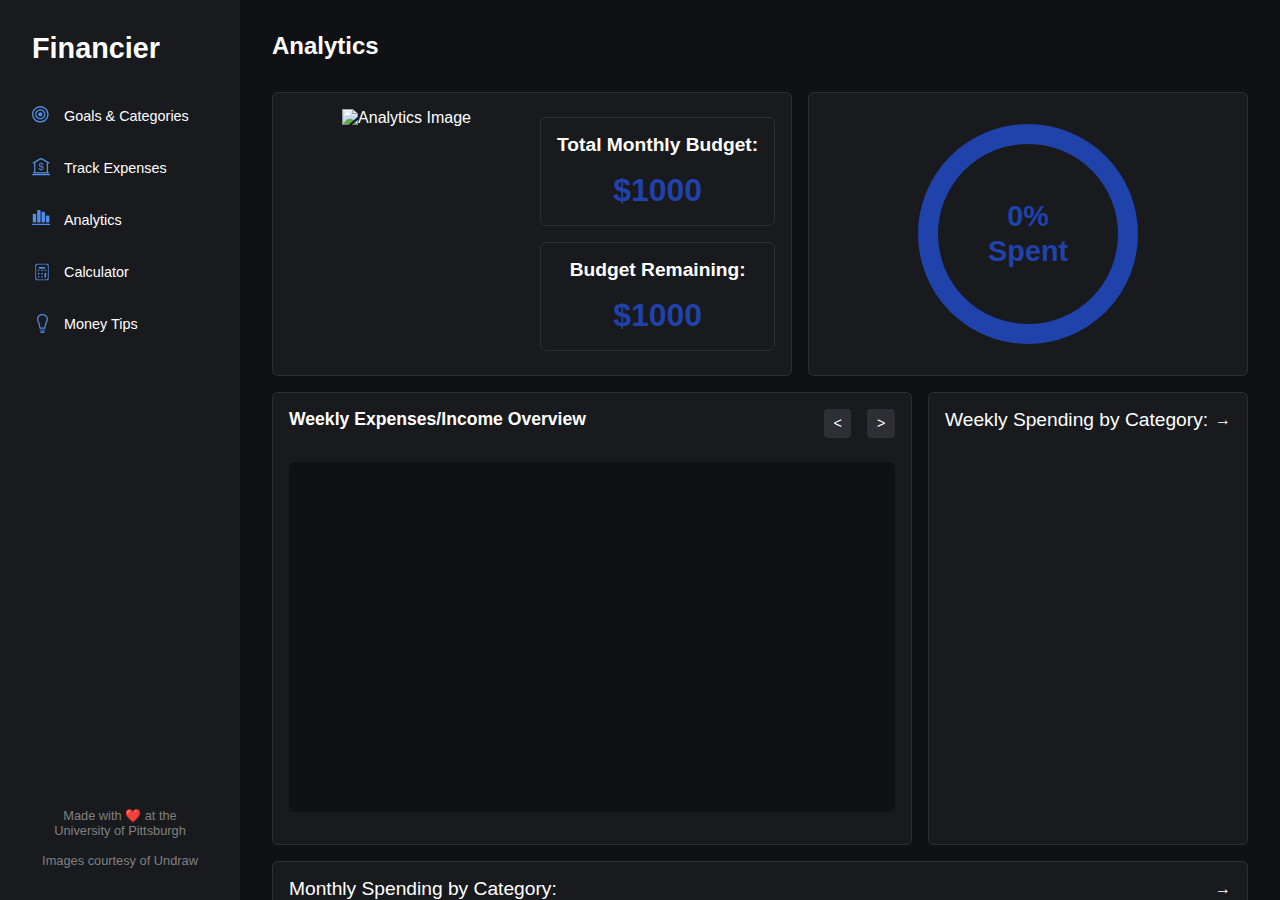
==== Analytics.html @ e4f54e6c "Add files via upload" ====
<!DOCTYPE html>
<html lang="en">
<head>
  <meta charset="UTF-8">
  <title>Financier – Analytics</title>
  <!-- Include Chart.js from CDN -->
  <script src="https://cdn.jsdelivr.net/npm/chart.js"></script>
  <style>
    /* RESET & BASE STYLES */
    * {
      margin: 0;
      padding: 0;
      box-sizing: border-box;
      font-family: sans-serif;
    }
    html, body {
      width: 100%;
      height: 100%;
      background-color: #0F1114;
      color: #FFFFFF;
    }
    a {
      text-decoration: none;
      color: inherit;
    }
    button {
      cursor: pointer;
      border: none;
      outline: none;
      background: none;
    }

    /* LAYOUT */
    .container {
      display: flex;
      height: 100vh;
    }

    /* SIDEBAR */
    .sidebar {
      width: 240px;
      background-color: #181A1E;
      display: flex;
      flex-direction: column;
      padding: 2rem;
    }
    .sidebar h2 {
      margin-bottom: 1.8rem;
      font-size: 1.8rem;
      color: #FFFFFF;
    }
    .nav-item {
      display: flex;
      align-items: center;
      padding: 0.75rem 0;
      cursor: pointer;
      transition: background 0.2s ease;
      margin-bottom: 0.5rem;
    }
    .nav-item:hover {
      background-color: #24272B;
    }
    .nav-item svg {
      width: 20px;
      height: 20px;
      margin-right: 0.75rem;
      color: #E5E5E5;
    }
    .nav-text {
      font-size: 0.9rem;
    }
    .sidebar-buttons {
      margin-top: auto;
      display: flex;
      flex-direction: column;
      gap: 0.75rem;
      margin-bottom: 1rem;
    }
    .btn-secondary {
      background-color: #2D2F34;
      color: #FFFFFF;
      padding: 0.75rem 1.5rem;
      font-size: 0.9rem;
      border-radius: 6px;
      transition: background 0.2s ease;
      text-align: center;
    }
    .btn-secondary:hover {
      background-color: #3A3D42;
    }

    /* MAIN CONTENT */
    .main-content {
      flex: 1;
      overflow-y: auto;
      display: flex;
      flex-direction: column;
      align-items: center;
      padding: 2rem;
    }
    .content-wrapper {
      width: 100%;
      max-width: 1300px;
      display: grid;
      grid-template-rows: auto auto auto auto;
      gap: 1rem;
    }

    /* PAGE TITLE */
    .page-title {
      font-size: 1.5rem;
      text-align: left;
      margin-bottom: 1rem;
    }

    /* TOP SECTION */
    .top-section {
      display: flex;
      gap: 1rem;
      align-items: stretch;
    }

    /* BUDGET CARD */
    .budget-card {
      background-color: #181A1E;
      border: 1px solid #2D2F34;
      border-radius: 6px;
      padding: 1rem;
      min-width: 0;
      display: grid;
      grid-template-columns: 1fr 1fr;
      align-items: center;
      gap: 1rem;
    }
    .top-card-image {
      width: auto;
      height: 100%;
      max-height: 250px;
      object-fit: contain;
      justify-self: center;
    }
    .small-card {
      background-color: #181A1E;
      border: 1px solid #2D2F34;
      border-radius: 6px;
      padding: 1rem;
      display: inline-block;
    }
    .budget-text-container {
      display: flex;
      flex-direction: column;
      align-items: center;
      justify-content: center;
      gap: 1rem;
      text-align: center;
    }
    .budget-heading {
      font-size: 1.2rem;
      font-weight: 600;
    }
    .budget-amount {
      font-size: 2rem;
      font-weight: 700;
      color: #2042aa;
    }

    /* PROGRESS CIRCLE CARD */
    .progress-card {
      display: flex;
      align-items: center;
      justify-content: center;
      flex: 1;
      background-color: #181A1E;
      border: 1px solid #2D2F34;
      border-radius: 6px;
      padding: 1rem;
    }
    .progress-circle {
      display: flex;
      align-items: center;
      justify-content: center;
    }
    .circle-container {
      position: relative;
      width: 250px;
      height: 250px;
    }
    .circle-text {
      position: absolute;
      font-size: 1.8rem;
      font-weight: 600;
      color: #2042ab;
      text-align: center;
      left: 0;
      right: 0;
      top: 50%;
      transform: translateY(-50%);
      line-height: 1.2;
    }

    /* GRAPH ROW */
    .graph-row {
      display: grid;
      grid-template-columns: 2fr 1fr;
      gap: 1rem;
    }
    .weekly-expenses-card {
      background-color: #181A1E;
      border: 1px solid #2D2F34;
      border-radius: 6px;
      padding: 1rem;
      display: flex;
      flex-direction: column;
      gap: 1rem;
      position: relative;
    }
    .week-nav {
      position: absolute;
      top: 1rem;
      right: 1rem;
      display: flex;
      align-items: center;
      gap: 0.5rem;
    }
    .week-arrow {
      background-color: #2D2F34;
      color: #FFFFFF;
      padding: 0.4rem 0.6rem;
      border-radius: 4px;
      cursor: pointer;
      transition: background 0.2s ease;
      font-size: 0.9rem;
    }
    .week-arrow:hover {
      background-color: #3A3D42;
    }
    .week-label {
      font-size: 0.9rem;
      color: #FFFFFF;
    }
    .bar-chart-container {
      position: relative;
      width: 100%;
      height: 350px;
      background-color: #0F1114;
      border-radius: 6px;
      overflow: hidden;
      margin-top: 1rem;
      margin-bottom: 1rem;
    }

    /* Weekly Category Cards Container */
    .total-expenses-card {
      background-color: #181A1E;
      border: 1px solid #2D2F34;
      border-radius: 6px;
      padding: 1rem;
      display: flex;
      flex-direction: column;
      align-items: center;
      gap: 1rem;
    }
    .card-header {
      width: 100%;
      display: flex;
      align-items: center;
    }
    .expenses-title {
      font-size: 1.2rem;
      font-weight: 500;
    }
    #categoriesCards {
      display: flex;
      flex-direction: column;
      gap: 1rem;
      width: 100%;
    }
    .expense-category-card {
      background-color: #24272B;
      border: 1px solid #2D2F34;
      border-radius: 6px;
      padding: 0.75rem;
      width: 100%;
      display: flex;
      flex-direction: column;
      align-items: center;
      gap: 0.25rem;
    }
    .expense-category-title {
      font-size: 0.95rem;
      font-weight: 500;
    }
    .expense-category-breakdown {
      font-size: 0.9rem;
      color: #B0B0B0;
      text-align: center;
    }
    .expense-category-breakdown .percentage {
      font-weight: 500;
    }
    .category-progress-bar {
      background-color: #2D2F34;
      border-radius: 4px;
      height: 8px;
      width: 100%;
      overflow: hidden;
    }
    .category-progress-fill {
      height: 100%;
      width: 0;
      transition: width 0.3s ease;
    }

    /* Monthly Card Wrapper */
    .monthly-category-wrapper {
      background-color: #181A1E;
      border: 1px solid #2D2F34;
      border-radius: 6px;
      padding: 1rem;
      display: flex;
      flex-direction: column;
      align-items: center;
      gap: 1rem;
    }
    .monthly-category-wrapper .card-header {
      width: 100%;
      display: flex;
      align-items: center;
    }
    #monthlyCategoryCards {
      display: flex;
      flex-direction: column;
      gap: 1rem;
      width: 100%;
    }

    /* RESPONSIVE */
    @media (max-width: 768px) {
      .container {
        flex-direction: column;
      }
      .sidebar {
        width: 100%;
        flex-direction: row;
        overflow-x: auto;
        justify-content: flex-start;
      }
      .sidebar-buttons {
        margin-top: 1rem;
        flex-direction: row;
      }
      .nav-item {
        margin-right: 1rem;
      }
      .main-content {
        padding: 1.5rem;
      }
      .content-wrapper {
        display: block;
      }
      .top-section,
      .graph-row {
        display: block;
        width: 100%;
      }
    }
  </style>
</head>
<body>
<div class="container">
 <!-- SIDEBAR -->
 <div class="sidebar">
  <h2>Financier</h2>
  <div class="nav-item">
    <a href="Goals &amp; Categories.html" style="display: flex; align-items: center;">
      <svg viewBox="0 0 24 24" width="24" height="24" preserveAspectRatio="xMidYMid meet">
        <path d="M9.96094 19.9219C15.459 19.9219 19.9219 15.459 19.9219 9.96094C19.9219 4.46289 15.459 0 9.96094 0C4.46289 0 0 4.46289 0 9.96094C0 15.459 4.46289 19.9219 9.96094 19.9219ZM9.96094 18.2617C5.37109 18.2617 1.66016 14.5508 1.66016 9.96094C1.66016 5.37109 5.37109 1.66016 9.96094 1.66016C14.5508 1.66016 18.2617 5.37109 18.2617 9.96094C18.2617 14.5508 14.5508 18.2617 9.96094 18.2617Z" fill="#508de6"/>
        <path d="M9.96094 16.1523C13.3789 16.1523 16.1523 13.3789 16.1523 9.96094C16.1523 6.54297 13.3789 3.76953 9.96094 3.76953C6.54297 3.76953 3.76953 6.54297 3.76953 9.96094C3.76953 13.3789 6.54297 16.1523 9.96094 16.1523ZM9.96094 14.5801C7.40234 14.5801 5.3418 12.5195 5.3418 9.96094C5.3418 7.40234 7.40234 5.3418 9.96094 5.3418C12.5195 5.3418 14.5801 7.40234 14.5801 9.96094C14.5801 12.5195 12.5195 14.5801 9.96094 14.5801Z" fill="#508de6"/>
        <path d="M9.96094 12.4805C11.3574 12.4805 12.4902 11.3574 12.4902 9.95117C12.4902 8.55469 11.3574 7.42188 9.96094 7.42188C8.56445 7.42188 7.43164 8.55469 7.43164 9.95117C7.43164 11.3574 8.56445 12.4805 9.96094 12.4805Z" fill="#508de6"/>
      </svg>
      <span class="nav-text">Goals &amp; Categories</span>
    </a>
  </div>
  <div class="nav-item">
    <a href="Track Expenses.html" style="display: flex; align-items: center;">
      <svg viewBox="0 0 24 24">
        <path d="M1.29883 18.5156L20.5078 18.5156L20.5078 17.8613C20.5078 17.4707 20.2832 17.2363 19.8828 17.2363L19.2578 17.2363L19.2578 6.69922L20.1172 6.69922C20.6543 6.69922 20.9668 6.30859 20.9668 5.9082C20.9668 5.61523 20.8008 5.36133 20.4395 5.15625L12.0996 0.341797C11.709 0.117188 11.2988 0 10.8984 0C10.498 0 10.0781 0.117188 9.70703 0.341797L1.36719 5.15625C0.996094 5.36133 0.839844 5.61523 0.839844 5.9082C0.839844 6.30859 1.15234 6.69922 1.68945 6.69922L2.54883 6.69922L2.54883 17.2363L1.93359 17.2363C1.5332 17.2363 1.29883 17.4707 1.29883 17.8613ZM4.02344 17.2363L4.02344 5.44922L10.5176 1.80664C10.6348 1.73828 10.7715 1.69922 10.8984 1.69922C11.0254 1.69922 11.1621 1.73828 11.2891 1.80664L17.7832 5.44922L17.7832 17.2363ZM0.78125 20.8398L21.0156 20.8398C21.4453 20.8398 21.8066 20.4785 21.8066 20.0488C21.8066 19.6191 21.4453 19.2676 21.0156 19.2676L0.78125 19.2676C0.351562 19.2676 0 19.6191 0 20.0488C0 20.4785 0.351562 20.8398 0.78125 20.8398Z" fill="#508de6"/>
        <path d="M10.918 14.541C12.5781 14.541 14.043 13.7793 14.043 12.0996C14.043 10.625 12.8613 10.0586 11.5234 9.74609L10.5957 9.53125C9.74609 9.33594 9.02344 8.97461 9.02344 8.17383C9.02344 7.24609 10.0195 6.83594 10.918 6.83594C11.8945 6.83594 12.5586 7.25586 12.8223 8.06641C12.9199 8.36914 13.1055 8.51562 13.3691 8.51562C13.6133 8.51562 13.8965 8.34961 13.8965 8.00781C13.8965 6.75781 12.2949 5.86914 10.918 5.86914C9.3457 5.86914 7.92969 6.74805 7.92969 8.26172C7.92969 9.7168 9.15039 10.2637 10.3516 10.5566L11.2891 10.7715C12.1582 10.9766 12.959 11.2891 12.959 12.1875C12.959 13.252 11.9336 13.584 10.9473 13.584C9.90234 13.584 9.18945 13.252 8.83789 12.3145C8.7207 12.0117 8.55469 11.8945 8.29102 11.8945C8.00781 11.8945 7.77344 12.0801 7.77344 12.4023C7.77344 12.4902 7.79297 12.5977 7.82227 12.7051C8.20312 13.9941 9.63867 14.541 10.918 14.541ZM10.9082 15.7031C11.084 15.7031 11.2305 15.5566 11.2305 15.3809L11.2305 5.05859C11.2305 4.87305 11.084 4.73633 10.9082 4.73633C10.7324 4.73633 10.5859 4.87305 10.5859 5.05859L10.5859 15.3809C10.5859 15.5566 10.7324 15.7031 10.9082 15.7031Z" fill="#508de6"/>
      </svg>
      <span class="nav-text">Track Expenses</span>
    </a>
  </div>
  <div class="nav-item">
    <a href="Analytics.html" style="display: flex; align-items: center;">
      <svg viewBox="0 0 24 24">
        <path d="M0 17.2559C0 17.6953 0.361328 18.0371 0.78125 18.0371L20.9961 18.0371C21.4258 18.0371 21.7871 17.6953 21.7871 17.2559C21.7871 16.8262 21.4258 16.4746 20.9961 16.4746L0.78125 16.4746C0.361328 16.4746 0 16.8262 0 17.2559Z" fill="#508de6"/>
        <path d="M16.7871 13.9941C16.7871 14.541 17.1289 14.8633 17.6953 14.8633L19.9512 14.8633C20.5078 14.8633 20.8594 14.541 20.8594 13.9941L20.8594 7.53906C20.8594 6.99219 20.5078 6.66016 19.9512 6.66016L17.6953 6.66016C17.1289 6.66016 16.7871 6.99219 16.7871 7.53906Z" fill="#508de6"/>
        <path d="M11.4941 13.9941C11.4941 14.541 11.8457 14.8633 12.4023 14.8633L14.6582 14.8633C15.2246 14.8633 15.5762 14.541 15.5762 13.9941L15.5762 3.0957C15.5762 2.54883 15.2246 2.22656 14.6582 2.22656L12.4023 2.22656C11.8457 2.22656 11.4941 2.54883 11.4941 3.0957Z" fill="#508de6"/>
        <path d="M6.21094 13.9941C6.21094 14.541 6.55273 14.8633 7.10938 14.8633L9.375 14.8633C9.93164 14.8633 10.2832 14.541 10.2832 13.9941L10.2832 0.869141C10.2832 0.322266 9.93164 0 9.375 0L7.10938 0C6.55273 0 6.21094 0.322266 6.21094 0.869141Z" fill="#508de6"/>
        <path d="M0.917969 13.9941C0.917969 14.541 1.26953 14.8633 1.82617 14.8633L4.08203 14.8633C4.64844 14.8633 5 14.541 5 13.9941L5 5.35156C5 4.81445 4.64844 4.48242 4.08203 4.48242L1.82617 4.48242C1.26953 4.48242 0.917969 4.81445 0.917969 5.35156Z" fill="#508de6"/>
      </svg>
      <span class="nav-text">Analytics</span>
    </a>
  </div>
  <div class="nav-item">
    <a href="Calculator.html" style="display: flex; align-items: center;">
      <svg viewBox="0 0 24 24">
        <rect x="4" y="2" width="16" height="20" rx="2" fill="#508de6"/>
        <rect x="5" y="3" width="14" height="18" rx="2" fill="#181A1E"/>
        <path d="M9 6h6a1 1 0 0 1 0 2H9a1 1 0 0 1 0-2z" fill="#508de6"/>
        <circle cx="8" cy="10" r="1" fill="#508de6"/>
        <circle cx="12" cy="10" r="1" fill="#508de6"/>
        <circle cx="16" cy="10" r="1" fill="#508de6"/>
        <circle cx="8" cy="14" r="1" fill="#508de6"/>
        <circle cx="12" cy="14" r="1" fill="#508de6"/>
        <rect x="15" y="13" width="2" height="6" rx="1" fill="#508de6"/>
        <circle cx="8" cy="18" r="1" fill="#508de6"/>
        <circle cx="12" cy="18" r="1" fill="#508de6"/>
      </svg>
      <span class="nav-text">Calculator</span>
    </a>
  </div>
  <div class="nav-item">
      <a href="Money Tips.html" style="display: flex; align-items: center;">
        <svg viewBox="0 0 24 24">
          <g transform="translate(6, 0)">
            <path d="M0 6.01562C0 9.76562 2.24609 10.6934 2.87109 17.207C2.91016 17.5586 3.10547 17.7832 3.47656 17.7832L9.58984 17.7832C9.9707 17.7832 10.166 17.5586 10.2051 17.207C10.8301 10.6934 13.0664 9.76562 13.0664 6.01562C13.0664 2.64648 10.1855 0 6.5332 0C2.88086 0 0 2.64648 0 6.01562ZM1.47461 6.01562C1.47461 3.37891 3.78906 1.47461 6.5332 1.47461C9.27734 1.47461 11.5918 3.37891 11.5918 6.01562C11.5918 8.81836 9.73633 9.48242 8.85742 16.3086L4.21875 16.3086C3.33008 9.48242 1.47461 8.81836 1.47461 6.01562ZM3.44727 19.8926L9.62891 19.8926C9.95117 19.8926 10.1953 19.6387 10.1953 19.3164C10.1953 19.0039 9.95117 18.75 9.62891 18.75L3.44727 18.75C3.125 18.75 2.87109 19.0039 2.87109 19.3164C2.87109 19.6387 3.125 19.8926 3.44727 19.8926ZM6.5332 22.7246C8.04688 22.7246 9.30664 21.9824 9.4043 20.8594L3.67188 20.8594C3.74023 21.9824 5.00977 22.7246 6.5332 22.7246Z" fill="#508de6"/>
          </g>
        </svg>
      <span class="nav-text">Money Tips</span>
    </a>
  </div>
  <div class="sidebar-footer" style="color: gray; font-size: 0.8rem; text-align: center; margin-top: auto;">
    <p>Made with ❤️ at the</p>
    <p>University of Pittsburgh</p>
    <br>
    <p>Images courtesy of Undraw</p>
  </div>
</div>
    <!-- /SIDEBAR -->
  <!-- MAIN CONTENT -->
  <div class="main-content">
    <div class="content-wrapper">
      <!-- PAGE TITLE -->
      <h1 class="page-title">Analytics</h1>

      <!-- TOP SECTION: Budget Card & Progress Circle Card -->
      <div class="top-section">
        <div class="budget-card">
          <img
            src="https://i.ibb.co/99B14N8w/undraw-online-calendar-zaoc.png"
            alt="Analytics Image"
            class="top-card-image"
          />
          <div style="display: flex; flex-direction: column; gap: 1rem; width: 100%;">
            <div class="small-card">
              <div class="budget-text-container">
                <div class="budget-heading">Total Monthly Budget:</div>
                <div class="budget-amount" id="totalBudget">$0</div>
              </div>
            </div>
            <div class="small-card">
              <div class="budget-text-container">
                <div class="budget-heading">Budget Remaining:</div>
                <div class="budget-amount" id="remainingBudget">$0</div>
              </div>
            </div>
          </div>
        </div>

        <!-- Progress Circle Card -->
        <div class="progress-card">
          <div class="progress-circle">
            <div class="circle-container">
              <svg width="250" height="250">
                <defs>
                  <linearGradient id="progressGradient" x1="0%" y1="0%" x2="100%" y2="0%">
                    <stop offset="0%" stop-color="#3B82F6" />
                    <stop offset="100%" stop-color="#1E40AF" />
                  </linearGradient>
                </defs>
                <circle
                  class="circle-bg"
                  cx="125"
                  cy="125"
                  r="100"
                  fill="none"
                  stroke="#2042ab"
                  stroke-width="20"
                />
                <circle
                  class="circle-progress"
                  cx="125"
                  cy="125"
                  r="100"
                  fill="none"
                  stroke="#4e80ee"
                  stroke-width="20"
                  stroke-dasharray="628"
                  stroke-dashoffset="628"
                  stroke-linecap="round"
                  style="transform: rotate(-90deg); transform-origin: 50% 50%;"
                  id="progressCircle"
                ></circle>
              </svg>
              <div class="circle-text" id="progressText">0%<br/>Spent</div>
            </div>
          </div>
        </div>
      </div>
      <!-- /TOP SECTION -->

      <!-- GRAPH ROW -->
      <div class="graph-row">
        <!-- Weekly Expenses/Income Overview Graph -->
        <div class="weekly-expenses-card">
          <h2 style="font-size: 1.1rem;">Weekly Expenses/Income Overview</h2>
          <div class="week-nav">
            <button class="week-arrow" id="btnPrevWeek">&lt;</button>
            <span class="week-label" id="weekLabel"></span>
            <button class="week-arrow" id="btnNextWeek">&gt;</button>
          </div>
          <div class="bar-chart-container">
            <canvas id="weeklyChart"></canvas>
          </div>
        </div>

        <!-- Weekly Category Card with Toggle -->
        <div class="total-expenses-card">
          <div class="card-header" style="display: flex; align-items: center; width: 100%;">
            <div class="expenses-title" id="categoryCardTitle">Weekly Spending by Category:</div>
            <button
              id="toggleCategoryView"
              style="margin-left: auto; background:none; border:none; color: #FFFFFF; font-size: 1rem; cursor:pointer;"
            >
              →
            </button>
          </div>
          <div id="categoriesCards"></div>
        </div>
      </div>
      <!-- /GRAPH ROW -->

      <!-- MONTHLY CARD WRAPPER -->
      <div class="monthly-category-wrapper">
        <div class="card-header" style="display: flex; align-items: center; width: 100%;">
          <div class="expenses-title" id="monthlyCardTitle">Monthly Spending by Category:</div>
          <button
            id="toggleMonthlyView"
            style="margin-left: auto; background:none; border:none; color: #FFFFFF; font-size: 1rem; cursor:pointer;"
          >
            →
          </button>
        </div>
        <div id="monthlyCategoryCards"></div>
      </div>
      <!-- /MONTHLY CARD WRAPPER -->

    </div> <!-- /content-wrapper -->
  </div> <!-- /main-content -->
</div> <!-- /container -->

<script>
  /* Utility & Helper Functions */
  function promptNumber(message) {
    let input;
    do {
      input = prompt(message);
      if (input === null) return null;
    } while (isNaN(parseFloat(input)) || input.trim() === "");
    return parseFloat(input);
  }

  function promptDate(message) {
    let dateInput = prompt(message + " (YYYY-MM-DD) or leave blank for today:");
    if (dateInput === null) return null;
    dateInput = dateInput.trim();
    if (dateInput === "") {
      return new Date().toISOString().slice(0,10);
    }
    return dateInput;
  }

  function generateId() {
    return Date.now();
  }

  // Function to get Monday of a given date
  function getMonday(d) {
    const date = new Date(d);
    const day = date.getDay();
    const diff = date.getDate() - (day === 0 ? 6 : day - 1);
    return new Date(date.setDate(diff));
  }

  /* Shared Data Storage */
  let expenses = JSON.parse(localStorage.getItem('expenses')) || [];
  let incomes = JSON.parse(localStorage.getItem('incomes')) || [];
  // Predefined categories for budgets. These are used only as a reference for budget values.
  let categories = JSON.parse(localStorage.getItem('categories')) || [
    { id: 1, name: "Entertainment", budget: 100 },
    { id: 2, name: "Academic", budget: 150 },
    { id: 3, name: "Food", budget: 300 }
  ];

  // For toggling weekly and monthly category views
  let categoryView = 'spending';
  let monthlyCategoryView = 'spending';

  document.addEventListener('DOMContentLoaded', () => {
    document.getElementById('toggleCategoryView').addEventListener('click', () => {
      categoryView = (categoryView === 'spending') ? 'income' : 'spending';
      document.getElementById('categoryCardTitle').textContent =
        (categoryView === 'spending') ? 'Weekly Spending by Category:' : 'Weekly Income by Category:';
      updateCategoryCards();
    });

    document.getElementById('toggleMonthlyView').addEventListener('click', () => {
      monthlyCategoryView = (monthlyCategoryView === 'spending') ? 'income' : 'spending';
      document.getElementById('monthlyCardTitle').textContent =
        (monthlyCategoryView === 'spending') ? 'Monthly Spending by Category:' : 'Monthly Income by Category:';
      updateMonthlyCategoryCards();
    });
  });

  /* Week Navigation */
  // Initialize currentWeekStart from localStorage or set to Monday of today
  let currentWeekStart = localStorage.getItem('currentWeekStart')
    ? new Date(localStorage.getItem('currentWeekStart'))
    : getMonday(new Date());

  function updateWeekLabel() {
    const options = { month: 'short', day: 'numeric', year: 'numeric' };
    document.getElementById('weekLabel').textContent =
      'Week of ' + currentWeekStart.toLocaleDateString(undefined, options);
  }

  // Prev/Next week event listeners
  document.getElementById('btnPrevWeek').addEventListener('click', () => {
    currentWeekStart.setDate(currentWeekStart.getDate() - 7);
    localStorage.setItem('currentWeekStart', currentWeekStart.toISOString());
    updateAnalytics();
  });

  document.getElementById('btnNextWeek').addEventListener('click', () => {
    currentWeekStart.setDate(currentWeekStart.getDate() + 7);
    localStorage.setItem('currentWeekStart', currentWeekStart.toISOString());
    updateAnalytics();
  });

  // Save data to localStorage
  function saveData() {
    localStorage.setItem('expenses', JSON.stringify(expenses));
    localStorage.setItem('incomes', JSON.stringify(incomes));
    localStorage.setItem('categories', JSON.stringify(categories));
    localStorage.setItem('currentWeekStart', currentWeekStart.toISOString());
  }

  /* Overall Analytics Logic */
  function updateAnalytics() {
    let year = currentWeekStart.getFullYear();
    let month = currentWeekStart.getMonth();
    let firstDay = new Date(year, month, 1);
    let nextMonth = new Date(year, month + 1, 1);
    let startStrMonth = firstDay.toISOString().slice(0,10);
    let endStrMonth = nextMonth.toISOString().slice(0,10);

    let monthlyExpenses = expenses.filter(exp =>
      exp.date.slice(0,10) >= startStrMonth && exp.date.slice(0,10) < endStrMonth
    );
    let totalMonthlyExpenses = monthlyExpenses.reduce(
      (sum, exp) => sum + Math.abs(exp.amount),
      0
    );

    let monthlyBudgets = JSON.parse(localStorage.getItem('monthlyBudgets')) || {};
    let key = year + '-' + ("0" + (month + 1)).slice(-2);
    let totalBudget = monthlyBudgets[key] || 1000;

    // Update budget amounts
    document.getElementById('totalBudget').textContent = '$' + totalBudget;
    let remaining = totalBudget - totalMonthlyExpenses;
    document.getElementById('remainingBudget').textContent = '$' + remaining;

    // Update progress circle
    let percentage = totalBudget > 0
      ? (totalMonthlyExpenses / totalBudget) * 100
      : 0;
    percentage = Math.min(100, Math.round(percentage));
    document.getElementById('progressText').innerHTML = percentage + '%<br/>Spent';

    let circumference = 628;
    let offset = circumference * (1 - percentage / 100);
    document.getElementById('progressCircle').style.strokeDashoffset = offset;

    renderWeeklyChart();
    updateCategoryCards();

    updateMonthlyCategoryCards();

    updateWeekLabel();
    saveData();
  }

  /* Weekly Chart */
  let weeklyChart;
  function renderWeeklyChart() {
    let mondayStr = currentWeekStart.toISOString().slice(0,10);
    let weekEnd = new Date(currentWeekStart.getTime() + 6*24*60*60*1000);
    let weekEndStr = weekEnd.toISOString().slice(0,10);

    // Build the 7-day labels
    let weekDates = [];
    let labels = [];
    for (let i = 0; i < 7; i++) {
      let dt = new Date(currentWeekStart);
      dt.setDate(dt.getDate() + i);
      weekDates.push(dt);
      labels.push(dt.toLocaleDateString(undefined, { weekday: 'short' }));
    }

    let expenseData = [];
    let incomeData = [];
    let combinedData = [];

    weekDates.forEach(d => {
      let dayStr = d.toISOString().slice(0,10);
      let expenseSum = expenses
        .filter(e => e.date.slice(0,10) === dayStr)
        .reduce((sum, e) => sum + Math.abs(e.amount), 0);
      let incomeSum = incomes
        .filter(i => i.date.slice(0,10) === dayStr)
        .reduce((sum, i) => sum + Math.abs(i.amount), 0);

      expenseData.push(expenseSum);
      incomeData.push(incomeSum);
      combinedData.push(expenseSum + incomeSum);
    });

    let maxCombined = Math.max(...combinedData);
    let remainder = maxCombined % 10;
    let globalMax = remainder !== 0 ? maxCombined + (10 - remainder) : maxCombined;
    if (globalMax === 0) globalMax = 10;

    const ctx = document.getElementById('weeklyChart').getContext('2d');
    if (weeklyChart) weeklyChart.destroy();

    weeklyChart = new Chart(ctx, {
      type: 'bar',
      data: {
        labels,
        datasets: [
          {
            label: 'Expenses',
            data: expenseData,
            backgroundColor: '#e77975',
            borderColor: '#e77975',
            borderWidth: 1
          },
          {
            label: 'Income',
            data: incomeData,
            backgroundColor: '#69cd9b',
            borderColor: '#69cd9b',
            borderWidth: 1
          }
        ]
      },
      options: {
        responsive: true,
        maintainAspectRatio: false,
        scales: {
          y: {
            beginAtZero: true,
            min: 0,
            max: globalMax,
            stacked: true,
            ticks: {
              stepSize: 10,
              color: '#A3A3A3'
            },
            grid: {
              color: '#3A3D42'
            },
            title: {
              display: true,
              text: 'Amount ($)',
              color: '#FFFFFF',
              font: { size: 14 }
            }
          },
          x: {
            stacked: true,
            grid: { color: '#3A3D42' },
            ticks: { color: '#A3A3A3' },
            title: {
              display: true,
              text: 'Days of the Week',
              color: '#FFFFFF',
              font: { size: 14 }
            }
          }
        },
        plugins: {
          legend: { display: true }
        }
      }
    });
  }

  /* Weekly Category Cards */
  function updateCategoryCards() {
    const container = document.getElementById('categoriesCards');
    container.innerHTML = '';

    let mondayStr = currentWeekStart.toISOString().slice(0,10);
    let weekEnd = new Date(currentWeekStart.getTime() + 6*24*60*60*1000);
    let weekEndStr = weekEnd.toISOString().slice(0,10);

    if (categoryView === 'spending') {
      let expenseGroups = {};

      expenses
        .filter(e => e.date.slice(0,10) >= mondayStr && e.date.slice(0,10) <= weekEndStr)
        .forEach(e => {
          let catName = (e.category || "Uncategorized").trim();
          let key = catName.toLowerCase();
          let catObj = categories.find(c => c.name.trim().toLowerCase() === key);
          let catBudget = catObj ? catObj.budget : 0;
          if (!expenseGroups[key]) {
            expenseGroups[key] = { name: catName, total: 0, budget: catBudget };
          }
          expenseGroups[key].total += Math.abs(e.amount);
        });

      // Render the grouped expense categories
      for (let key in expenseGroups) {
        let group = expenseGroups[key];
        let totalAmount = group.total;
        let budget = group.budget;
        let percentage = (budget > 0) ? (totalAmount / budget) * 100 : 0;
        percentage = Math.min(100, percentage);
        let color = '#e77975';

        let card = document.createElement('div');
        card.className = 'expense-category-card';

        let title = document.createElement('div');
        title.className = 'expense-category-title';
        title.textContent = group.name;
        title.style.color = color;
        card.appendChild(title);

        let breakdown = document.createElement('div');
        breakdown.className = 'expense-category-breakdown';
        breakdown.innerHTML = `
          <span class="percentage" style="color: ${color};">
            ${Math.round(percentage)}%
          </span>
          ($${totalAmount.toFixed(2)}/$${budget})
        `;
        card.appendChild(breakdown);

        let progressBar = document.createElement('div');
        progressBar.className = 'category-progress-bar';

        let progressFill = document.createElement('div');
        progressFill.className = 'category-progress-fill';
        progressFill.style.width = percentage + '%';
        progressFill.style.backgroundColor = color;

        progressBar.appendChild(progressFill);
        card.appendChild(progressBar);
        container.appendChild(card);
      }
    } else {
      // Weekly Income by Category
      let incomeGroups = {};
      incomes
        .filter(i => i.date.slice(0,10) >= mondayStr && i.date.slice(0,10) <= weekEndStr)
        .forEach(i => {
          let catName = (i.category || "Uncategorized").trim();
          let key = catName.toLowerCase();
          if (!incomeGroups[key]) {
            incomeGroups[key] = { name: catName, total: 0 };
          }
          incomeGroups[key].total += Math.abs(i.amount);
        });

      for (let key in incomeGroups) {
        let group = incomeGroups[key];
        let budget = group.total;
        let percentage = (budget > 0) ? (group.total / budget) * 100 : 0;
        percentage = Math.min(100, percentage);
        let color = '#69cd9b';

        let card = document.createElement('div');
        card.className = 'expense-category-card';

        let title = document.createElement('div');
        title.className = 'expense-category-title';
        title.textContent = group.name;
        title.style.color = color;
        card.appendChild(title);

        let breakdown = document.createElement('div');
        breakdown.className = 'expense-category-breakdown';
        breakdown.innerHTML = `
          <span class="percentage" style="color: ${color};">
            ${Math.round(percentage)}%
          </span>
          ($${group.total.toFixed(2)}/$${budget})
        `;
        card.appendChild(breakdown);

        let progressBar = document.createElement('div');
        progressBar.className = 'category-progress-bar';

        let progressFill = document.createElement('div');
        progressFill.className = 'category-progress-fill';
        progressFill.style.width = percentage + '%';
        progressFill.style.backgroundColor = color;

        progressBar.appendChild(progressFill);
        card.appendChild(progressBar);
        container.appendChild(card);
      }
    }
  }

  /* Monthly Category Cards */
  function updateMonthlyCategoryCards() {
    const container = document.getElementById('monthlyCategoryCards');
    container.innerHTML = '';

    // Using currentWeekStart for monthly range instead of system date
    let year = currentWeekStart.getFullYear();
    let month = currentWeekStart.getMonth();
    let firstDay = new Date(year, month, 1);
    let nextMonth = new Date(year, month + 1, 1);
    let startDate = firstDay.toISOString().slice(0,10);
    let endDate = nextMonth.toISOString().slice(0,10);

    if (monthlyCategoryView === 'spending') {
      let expenseGroups = {};

      expenses
        .filter(e => e.date.slice(0,10) >= startDate && e.date.slice(0,10) < endDate)
        .forEach(e => {
          let catName = (e.category || "Uncategorized").trim();
          let key = catName.toLowerCase();
          let catObj = categories.find(c => c.name.trim().toLowerCase() === key);
          let catBudget = catObj ? catObj.budget : 0;
          if (!expenseGroups[key]) {
            expenseGroups[key] = { name: catName, total: 0, budget: catBudget };
          }
          expenseGroups[key].total += Math.abs(e.amount);
        });

      for (let key in expenseGroups) {
        let group = expenseGroups[key];
        let totalAmount = group.total;
        let budget = group.budget;
        let percentage = (budget > 0) ? (totalAmount / budget) * 100 : 0;
        percentage = Math.min(100, percentage);
        let color = '#e77975';

        let card = document.createElement('div');
        card.className = 'expense-category-card';

        let title = document.createElement('div');
        title.className = 'expense-category-title';
        title.textContent = group.name;
        title.style.color = color;
        card.appendChild(title);

        let breakdown = document.createElement('div');
        breakdown.className = 'expense-category-breakdown';
        breakdown.innerHTML = `
          <span class="percentage" style="color: ${color};">
            ${Math.round(percentage)}%
          </span>
          ($${totalAmount.toFixed(2)}/$${budget})
        `;
        card.appendChild(breakdown);

        let progressBar = document.createElement('div');
        progressBar.className = 'category-progress-bar';

        let progressFill = document.createElement('div');
        progressFill.className = 'category-progress-fill';
        progressFill.style.width = percentage + '%';
        progressFill.style.backgroundColor = color;

        progressBar.appendChild(progressFill);
        card.appendChild(progressBar);
        container.appendChild(card);
      }
    } else {
      // Monthly Income by Category
      let incomeGroups = {};
      incomes
        .filter(i => i.date.slice(0,10) >= startDate && i.date.slice(0,10) < endDate)
        .forEach(i => {
          let catName = (i.category || "Uncategorized").trim();
          let key = catName.toLowerCase();
          if (!incomeGroups[key]) {
            incomeGroups[key] = { name: catName, total: 0 };
          }
          incomeGroups[key].total += Math.abs(i.amount);
        });
      for (let key in incomeGroups) {
        let group = incomeGroups[key];
        let budget = group.total;
        let percentage = (budget > 0) ? (group.total / budget) * 100 : 0;
        percentage = Math.min(100, percentage);
        let color = '#6ad09d';

        let card = document.createElement('div');
        card.className = 'expense-category-card';

        let title = document.createElement('div');
        title.className = 'expense-category-title';
        title.textContent = group.name;
        title.style.color = color;
        card.appendChild(title);

        let breakdown = document.createElement('div');
        breakdown.className = 'expense-category-breakdown';
        breakdown.innerHTML = `
          <span class="percentage" style="color: ${color};">
            ${Math.round(percentage)}%
          </span>
          ($${group.total.toFixed(2)}/$${budget})
        `;
        card.appendChild(breakdown);

        let progressBar = document.createElement('div');
        progressBar.className = 'category-progress-bar';

        let progressFill = document.createElement('div');
        progressFill.className = 'category-progress-fill';
        progressFill.style.width = percentage + '%';
        progressFill.style.backgroundColor = color;

        progressBar.appendChild(progressFill);
        card.appendChild(progressBar);
        container.appendChild(card);
      }
    }
  }

  /* Final Render Calls */
  updateAnalytics();
</script>
</body>
</html>
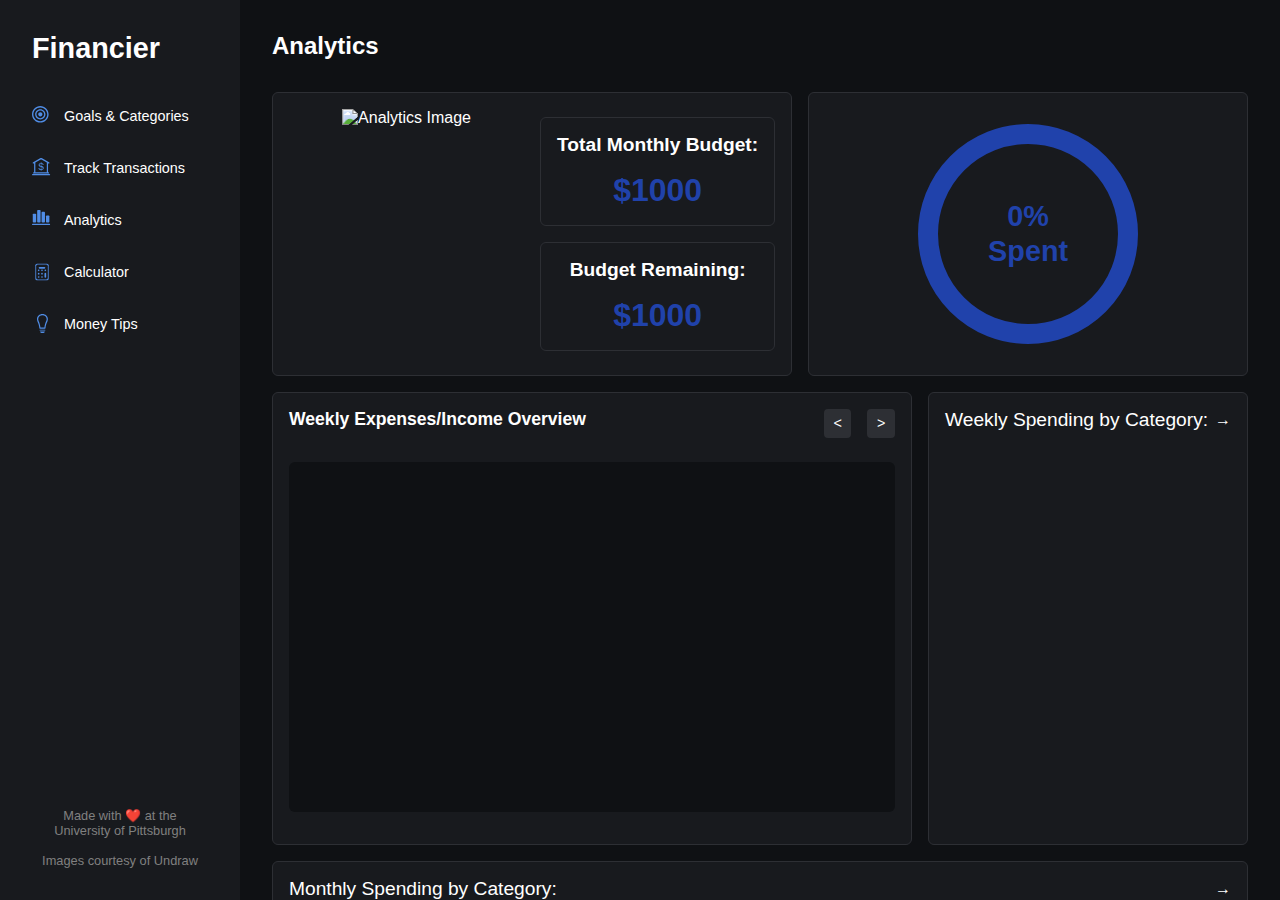
==== commit 0625dda6: "Replace all files" ====
--- a/Analytics.html
+++ b/Analytics.html
@@ -364,6 +364,10 @@
         width: 100%;
       }
     }
+
+  #toggleCategoryView:hover, #toggleMonthlyView:hover {
+    color: #508de6 !important;
+  }
   </style>
 </head>
 <body>
@@ -382,12 +386,12 @@
     </a>
   </div>
   <div class="nav-item">
-    <a href="Track Expenses.html" style="display: flex; align-items: center;">
+    <a href="Track Transactions.html" style="display: flex; align-items: center;">
       <svg viewBox="0 0 24 24">
         <path d="M1.29883 18.5156L20.5078 18.5156L20.5078 17.8613C20.5078 17.4707 20.2832 17.2363 19.8828 17.2363L19.2578 17.2363L19.2578 6.69922L20.1172 6.69922C20.6543 6.69922 20.9668 6.30859 20.9668 5.9082C20.9668 5.61523 20.8008 5.36133 20.4395 5.15625L12.0996 0.341797C11.709 0.117188 11.2988 0 10.8984 0C10.498 0 10.0781 0.117188 9.70703 0.341797L1.36719 5.15625C0.996094 5.36133 0.839844 5.61523 0.839844 5.9082C0.839844 6.30859 1.15234 6.69922 1.68945 6.69922L2.54883 6.69922L2.54883 17.2363L1.93359 17.2363C1.5332 17.2363 1.29883 17.4707 1.29883 17.8613ZM4.02344 17.2363L4.02344 5.44922L10.5176 1.80664C10.6348 1.73828 10.7715 1.69922 10.8984 1.69922C11.0254 1.69922 11.1621 1.73828 11.2891 1.80664L17.7832 5.44922L17.7832 17.2363ZM0.78125 20.8398L21.0156 20.8398C21.4453 20.8398 21.8066 20.4785 21.8066 20.0488C21.8066 19.6191 21.4453 19.2676 21.0156 19.2676L0.78125 19.2676C0.351562 19.2676 0 19.6191 0 20.0488C0 20.4785 0.351562 20.8398 0.78125 20.8398Z" fill="#508de6"/>
         <path d="M10.918 14.541C12.5781 14.541 14.043 13.7793 14.043 12.0996C14.043 10.625 12.8613 10.0586 11.5234 9.74609L10.5957 9.53125C9.74609 9.33594 9.02344 8.97461 9.02344 8.17383C9.02344 7.24609 10.0195 6.83594 10.918 6.83594C11.8945 6.83594 12.5586 7.25586 12.8223 8.06641C12.9199 8.36914 13.1055 8.51562 13.3691 8.51562C13.6133 8.51562 13.8965 8.34961 13.8965 8.00781C13.8965 6.75781 12.2949 5.86914 10.918 5.86914C9.3457 5.86914 7.92969 6.74805 7.92969 8.26172C7.92969 9.7168 9.15039 10.2637 10.3516 10.5566L11.2891 10.7715C12.1582 10.9766 12.959 11.2891 12.959 12.1875C12.959 13.252 11.9336 13.584 10.9473 13.584C9.90234 13.584 9.18945 13.252 8.83789 12.3145C8.7207 12.0117 8.55469 11.8945 8.29102 11.8945C8.00781 11.8945 7.77344 12.0801 7.77344 12.4023C7.77344 12.4902 7.79297 12.5977 7.82227 12.7051C8.20312 13.9941 9.63867 14.541 10.918 14.541ZM10.9082 15.7031C11.084 15.7031 11.2305 15.5566 11.2305 15.3809L11.2305 5.05859C11.2305 4.87305 11.084 4.73633 10.9082 4.73633C10.7324 4.73633 10.5859 4.87305 10.5859 5.05859L10.5859 15.3809C10.5859 15.5566 10.7324 15.7031 10.9082 15.7031Z" fill="#508de6"/>
       </svg>
-      <span class="nav-text">Track Expenses</span>
+      <span class="nav-text">Track Transactions</span>
     </a>
   </div>
   <div class="nav-item">
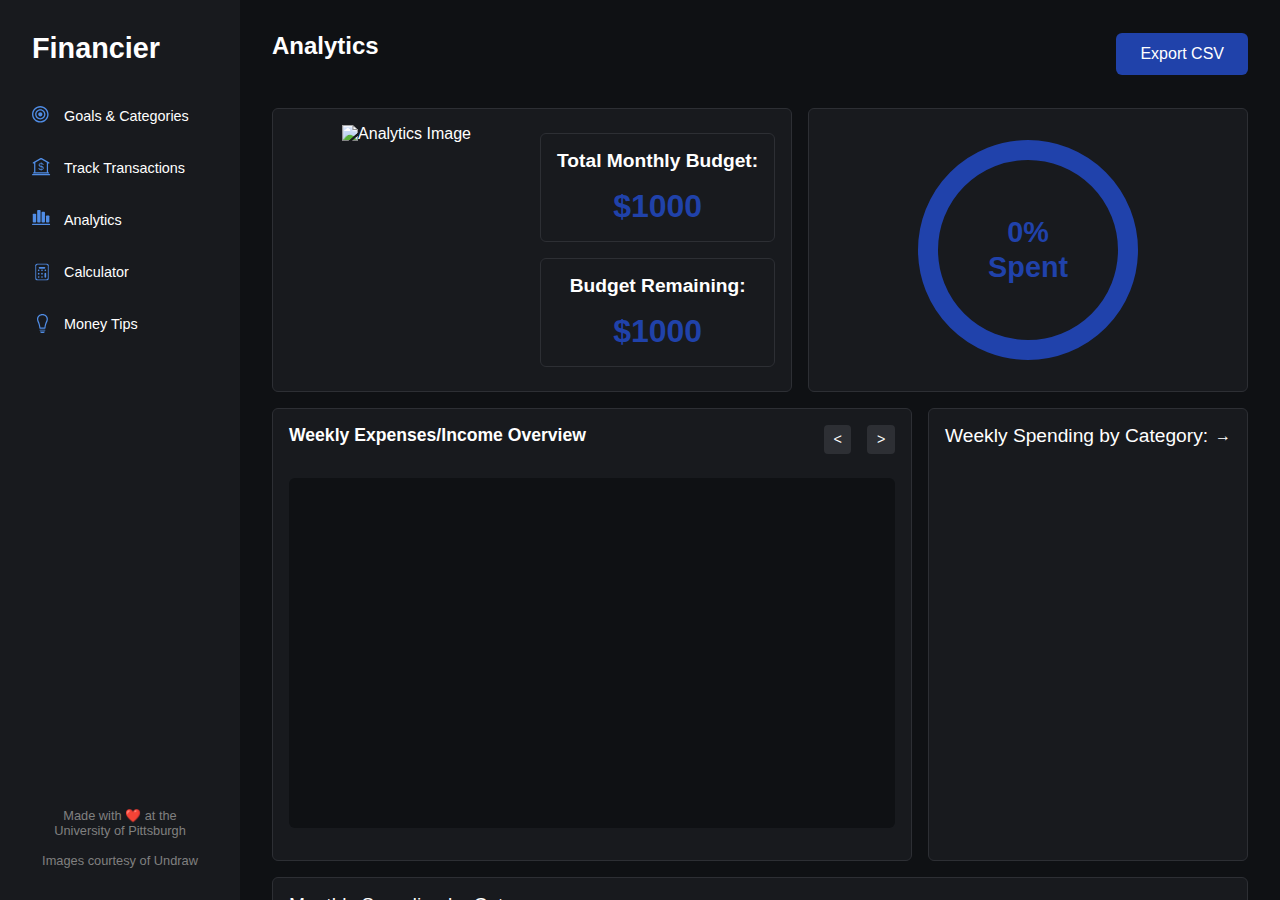
==== commit 283875d8: "Add button to export data as CSV" ====
--- a/Analytics.html
+++ b/Analytics.html
@@ -368,6 +368,24 @@
   #toggleCategoryView:hover, #toggleMonthlyView:hover {
     color: #508de6 !important;
   }
+
+  .page-header {
+  display: flex;
+  align-items: center;
+  justify-content: space-between;
+  margin-bottom: 1rem;
+}
+
+.export-btn {
+  padding: 0.75rem 1.5rem;
+  font-size: 1rem;
+  background-color: #2042aa;
+  color: #fff;
+  border: none;
+  border-radius: 6px;
+  cursor: pointer;
+}
+
   </style>
 </head>
 <body>
@@ -446,7 +464,10 @@
   <div class="main-content">
     <div class="content-wrapper">
       <!-- PAGE TITLE -->
-      <h1 class="page-title">Analytics</h1>
+      <div class="page-header">
+        <h1 class="page-title">Analytics</h1>
+        <button id="exportCSV" class="export-btn">Export CSV</button>
+      </div>
 
       <!-- TOP SECTION: Budget Card & Progress Circle Card -->
       <div class="top-section">
@@ -606,6 +627,8 @@
     { id: 2, name: "Academic", budget: 150 },
     { id: 3, name: "Food", budget: 300 }
   ];
+  // Retrieve the month-specific category budgets
+  let categoryBudgets = JSON.parse(localStorage.getItem('categoryBudgets')) || {};
 
   // For toggling weekly and monthly category views
   let categoryView = 'spending';
@@ -821,6 +844,11 @@
     let weekEnd = new Date(currentWeekStart.getTime() + 6*24*60*60*1000);
     let weekEndStr = weekEnd.toISOString().slice(0,10);
 
+    // Determine the current month key based on currentWeekStart
+    let year = currentWeekStart.getFullYear();
+    let month = currentWeekStart.getMonth();
+    let monthKey = year + '-' + ('0' + (month + 1)).slice(-2);
+
     if (categoryView === 'spending') {
       let expenseGroups = {};
 
@@ -830,7 +858,14 @@
           let catName = (e.category || "Uncategorized").trim();
           let key = catName.toLowerCase();
           let catObj = categories.find(c => c.name.trim().toLowerCase() === key);
-          let catBudget = catObj ? catObj.budget : 0;
+          let catBudget = 0;
+          if (catObj) {
+            if (categoryBudgets[monthKey] && categoryBudgets[monthKey][catObj.id] !== undefined) {
+              catBudget = categoryBudgets[monthKey][catObj.id];
+            } else {
+              catBudget = catObj.budget;
+            }
+          }
           if (!expenseGroups[key]) {
             expenseGroups[key] = { name: catName, total: 0, budget: catBudget };
           }
@@ -937,7 +972,7 @@
     const container = document.getElementById('monthlyCategoryCards');
     container.innerHTML = '';
 
-    // Using currentWeekStart for monthly range instead of system date
+    // Determine the monthly range using currentWeekStart
     let year = currentWeekStart.getFullYear();
     let month = currentWeekStart.getMonth();
     let firstDay = new Date(year, month, 1);
@@ -945,6 +980,9 @@
     let startDate = firstDay.toISOString().slice(0,10);
     let endDate = nextMonth.toISOString().slice(0,10);
 
+    // Compute the month key
+    let monthKey = year + '-' + ('0' + (month + 1)).slice(-2);
+
     if (monthlyCategoryView === 'spending') {
       let expenseGroups = {};
 
@@ -954,7 +992,14 @@
           let catName = (e.category || "Uncategorized").trim();
           let key = catName.toLowerCase();
           let catObj = categories.find(c => c.name.trim().toLowerCase() === key);
-          let catBudget = catObj ? catObj.budget : 0;
+          let catBudget = 0;
+          if (catObj) {
+            if (categoryBudgets[monthKey] && categoryBudgets[monthKey][catObj.id] !== undefined) {
+              catBudget = categoryBudgets[monthKey][catObj.id];
+            } else {
+              catBudget = catObj.budget;
+            }
+          }
           if (!expenseGroups[key]) {
             expenseGroups[key] = { name: catName, total: 0, budget: catBudget };
           }
@@ -1057,5 +1102,68 @@
   /* Final Render Calls */
   updateAnalytics();
 </script>
+<script>
+  document.getElementById('exportCSV').addEventListener('click', function(){
+    // Retrieve data from localStorage
+    let expenses = JSON.parse(localStorage.getItem('expenses')) || [];
+    let incomes = JSON.parse(localStorage.getItem('incomes')) || [];
+    let monthlyBudgets = JSON.parse(localStorage.getItem('monthlyBudgets')) || {};
+    let categories = JSON.parse(localStorage.getItem('categories')) || [];
+    let categoryBudgets = JSON.parse(localStorage.getItem('categoryBudgets')) || {};
+    let currentWeekStart = localStorage.getItem('currentWeekStart') || '';
+  
+    let csvContent = '';
+  
+    // Transactions Section
+    csvContent += 'Date,Type,Amount,Category\n';
+    expenses.forEach(exp => {
+      csvContent += `${exp.date},Expense,${exp.amount},${exp.category || 'Uncategorized'}\n`;
+    });
+    incomes.forEach(inc => {
+      csvContent += `${inc.date},Income,${inc.amount},${inc.category || 'Uncategorized'}\n`;
+    });
+    csvContent += '\n';
+  
+    // Monthly Budgets Section
+    csvContent += 'Month,Total Budget\n';
+    for (let key in monthlyBudgets) {
+      csvContent += `${key},${monthlyBudgets[key]}\n`;
+    }
+    csvContent += '\n';
+  
+    // Expense Categories (Default Budgets) Section
+    csvContent += 'Category,Default Budget\n';
+    categories.forEach(cat => {
+      csvContent += `${cat.name},${cat.budget}\n`;
+    });
+    csvContent += '\n';
+  
+    // Category Budgets per Month
+    csvContent += 'Month,Category,Monthly Budget\n';
+    for (let monthKey in categoryBudgets) {
+      let budgets = categoryBudgets[monthKey];
+      for (let catId in budgets) {
+        let catObj = categories.find(c => c.id == catId);
+        let catName = catObj ? catObj.name : 'Unknown';
+        csvContent += `${monthKey},${catName},${budgets[catId]}\n`;
+      }
+    }
+    csvContent += '\n';
+  
+    // Additional Information
+    csvContent += `Current Week Start,${currentWeekStart}\n`;
+    csvContent += `Exported On,${new Date().toISOString()}\n`;
+  
+    // Create a blob and trigger download
+    let blob = new Blob([csvContent], { type: 'text/csv;charset=utf-8;' });
+    let url = URL.createObjectURL(blob);
+    let link = document.createElement('a');
+    link.setAttribute('href', url);
+    link.setAttribute('download', 'financier_data_export.csv');
+    document.body.appendChild(link);
+    link.click();
+    document.body.removeChild(link);
+  });
+</script>
 </body>
 </html>